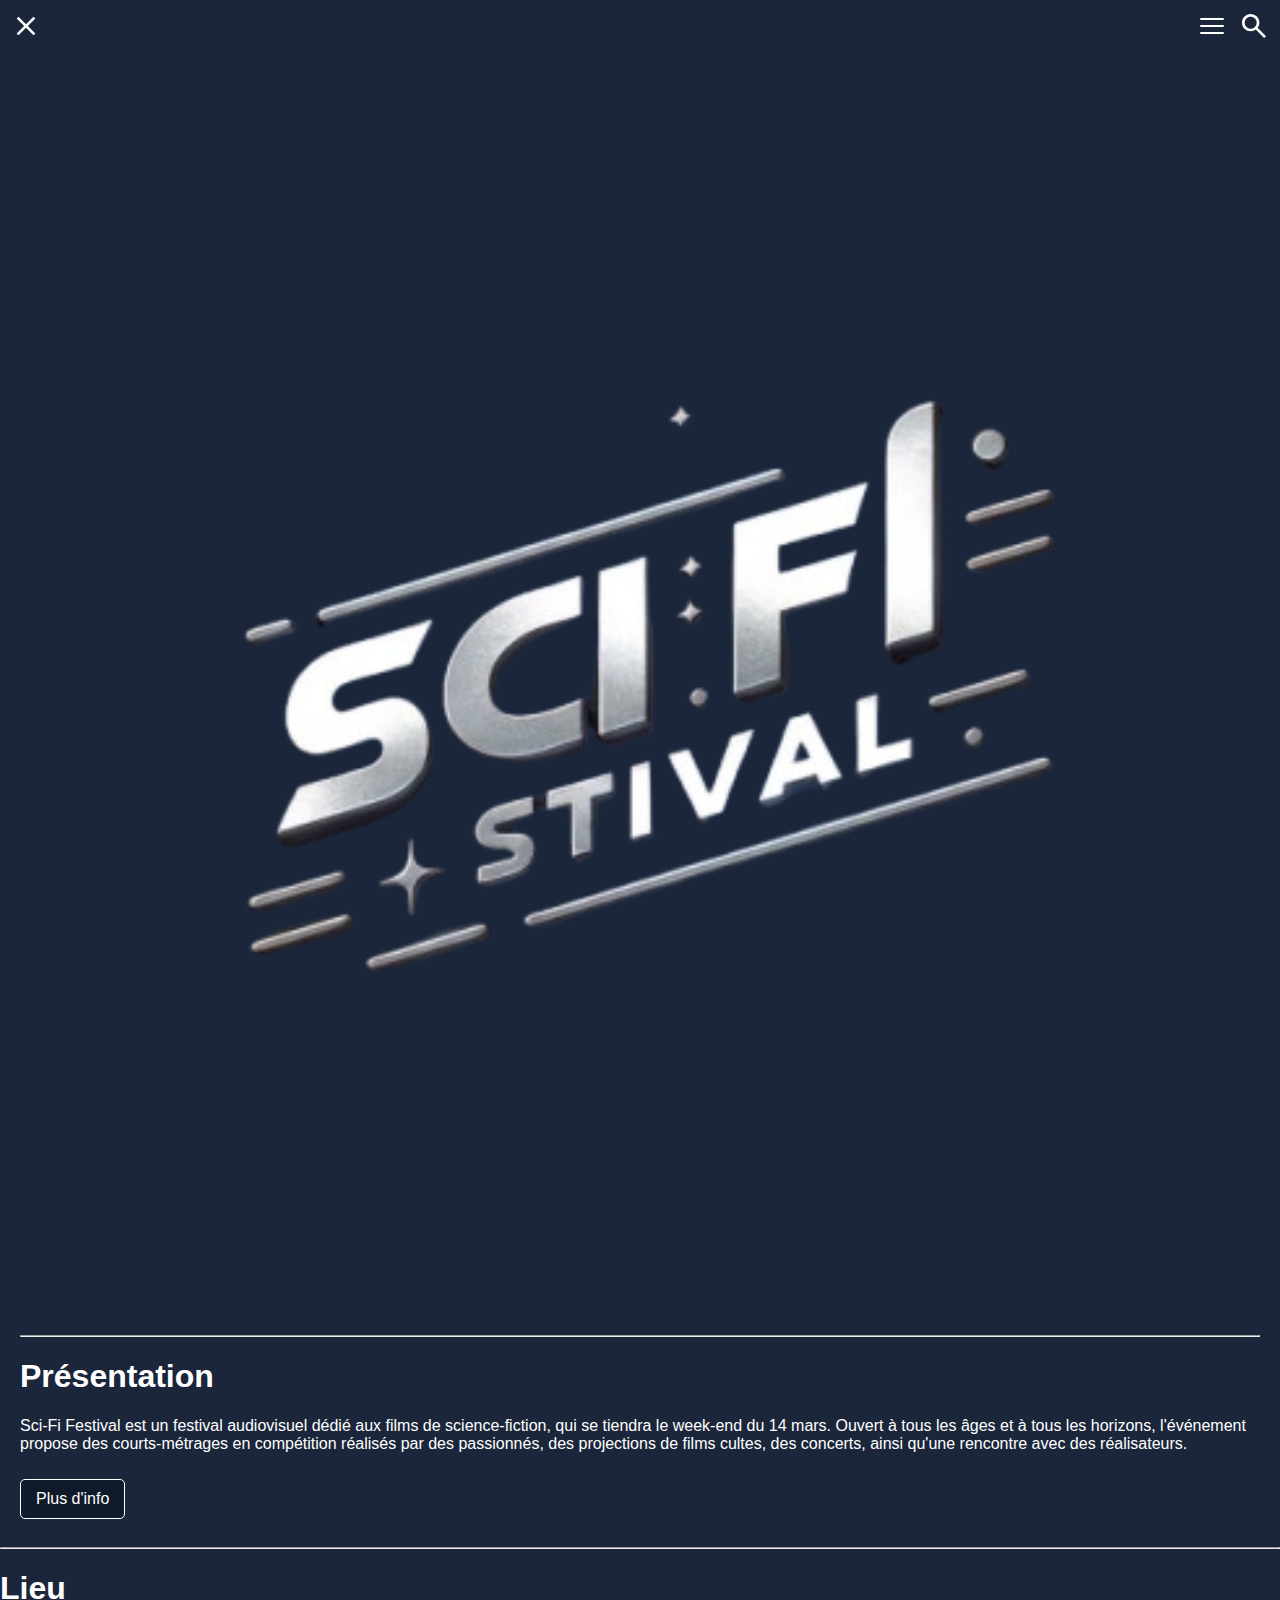
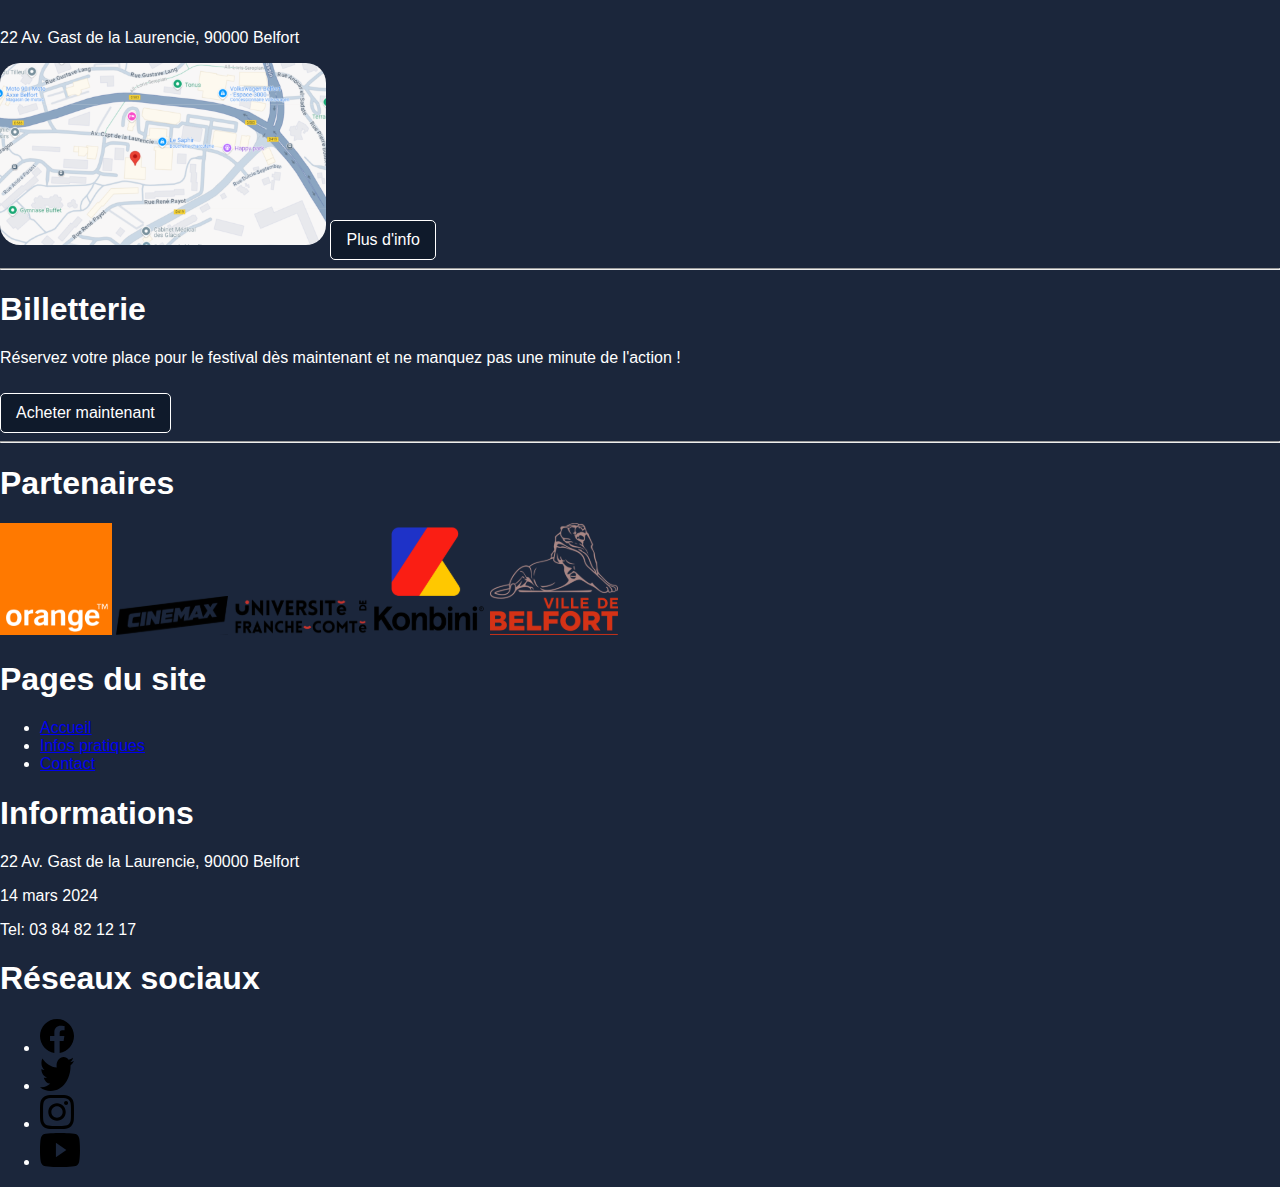
==== index.html @ 26fe4dee "3" ====
<!DOCTYPE html>
<html lang="fr">
<head>
    <meta charset="UTF-8">
    <meta name="viewport" content="width=device-width, initial-scale=1.0">
    <title>Sci-Fi Festival</title>
    <link rel="stylesheet" href="src/css/style.css">
</head>
<body>
    <header class="header">
        <div class="header__close-icon">
            <img src="assets/icons/close.svg" alt="Fermer" class="close-icon">
        </div>

        <div class="header__icons">
            <img src="assets/icons/menu-open.svg" alt="Menu" class="menu-icon">
            <img src="assets/icons/search.svg" alt="Recherche" class="search-icon">
        </div>

        <div class="banner">
            <img src="assets/img/logo.svg" alt="Sci-Fi Festival" class="banner-image">
        </div>
    </header>

    <section class="presentation">
        <div class="presentation__title">
            <hr>
            <h1>Présentation</h1>
            <p>
                Sci-Fi Festival est un festival audiovisuel dédié aux films de science-fiction, qui se tiendra le week-end du 14 mars. Ouvert à tous les âges et à tous les horizons, l'événement propose des courts-métrages en compétition réalisés par des passionnés, des projections de films cultes, des concerts, ainsi qu'une rencontre avec des réalisateurs.
            </p>
            <a href="festival.html" class="btn">Plus d'info</a>
        </div>
    </section>

    <section class="lieu">
        <div class="lieu__title">
            <hr>
            <h1>Lieu</h1>
            <p>22 Av. Gast de la Laurencie, 90000 Belfort</p>
            <img src="assets/img/carte.svg" alt="Carte du lieu">
            <a href="lieu.html" class="btn">Plus d'info</a>
        </div>
    </section>

    <section class="billetterie">
        <div class="billetterie__title">
            <hr>
            <h1>Billetterie</h1>
            <p>Réservez votre place pour le festival dès maintenant et ne manquez pas une minute de l'action !</p>
            <a href="billetterie.html" class="btn">Acheter maintenant</a>
        </div>
    </section>

    <section class="partenaires">
        <div class="partenaire__title">
            <hr>
            <h1>Partenaires</h1>
            <div class="partners-logos">
                <img src="assets/img/orange.svg" alt="Orange">
                <img src="assets/img/cinemax.svg" alt="Cinemax">
                <img src="assets/img/univ.svg" alt="Université Franche-Comté">
                <img src="assets/img/konbini.svg" alt="Konbini">
                <img src="assets/img/ville.svg" alt="Ville de Belfort">
            </div>
        </div>
    </section>

    <footer>
        <div class="footer">
            <div class="footer__section">
                <h1>Pages du site</h1>
                <ul>
                    <li><a href="index.html">Accueil</a></li>
                    <li><a href="infos.html">Infos pratiques</a></li>
                    <li><a href="contact.html">Contact</a></li>
                </ul>
            </div>
            <div class="footer__section">
                <h1>Informations</h1>
                <p>22 Av. Gast de la Laurencie, 90000 Belfort</p>
                <p>14 mars 2024</p>
                <p>Tel: 03 84 82 12 17</p>
            </div>
            <div class="footer__section">
                <h1>Réseaux sociaux</h1>
                <ul class="socials">
                    <li><a href="#"><img src="assets/icons/facebook.svg" alt="Facebook"></a></li>
                    <li><a href="#"><img src="assets/icons/twitter.svg" alt="Twitter"></a></li>
                    <li><a href="#"><img src="assets/icons/ibstagram.svg" alt="Instagram"></a></li>
                    <li><a href="#"><img src="assets/icons/youtube.svg" alt="youtube"></a></li>
                </ul>
            </div>
        </div>
    </footer>
</body>
</html>
---- src/css/style.css ----
/*   
Le fichier style.css aggrège l'ensemble du code css, 
découpé en différents fichiers correspondant à aux composants de l'interface
La règle @import permet d'importer ici tous les fichiers css utilisés.
Soyez attentifs à l'ordre d'import :
  1. les polices via Google Font
  2. Les libraries (Vendors)
  3. Les variables (Utils)
  4. Les règles générales (Base)
  5. Les règles de composition (Layout)
  6. Les composant d'interface (Components)
*/

@import url('https://fonts.googleapis.com/css2?family=Inter:wght@100;200;300;400;500;600;700;800;900&family=Orbitron:wght@400..900&family=Playfair+Display:wght@700&display=swap');

/* Vendors */
@import "vendors/normalize.css";

/* Utils */
@import "utils/style.css";

/* Base */
@import "base/main.css";
@import "base/media.css";

/* Layout */
@import "layout/header.css";
@import "layout/footer.css";

/* Components */
@import "components/menu.css";
@import "components/hero.css";
@import "components/section.css";
@import "components/intro.css";
@import "components/work.css";
@import "components/stats.css";
@import "components/button.css";
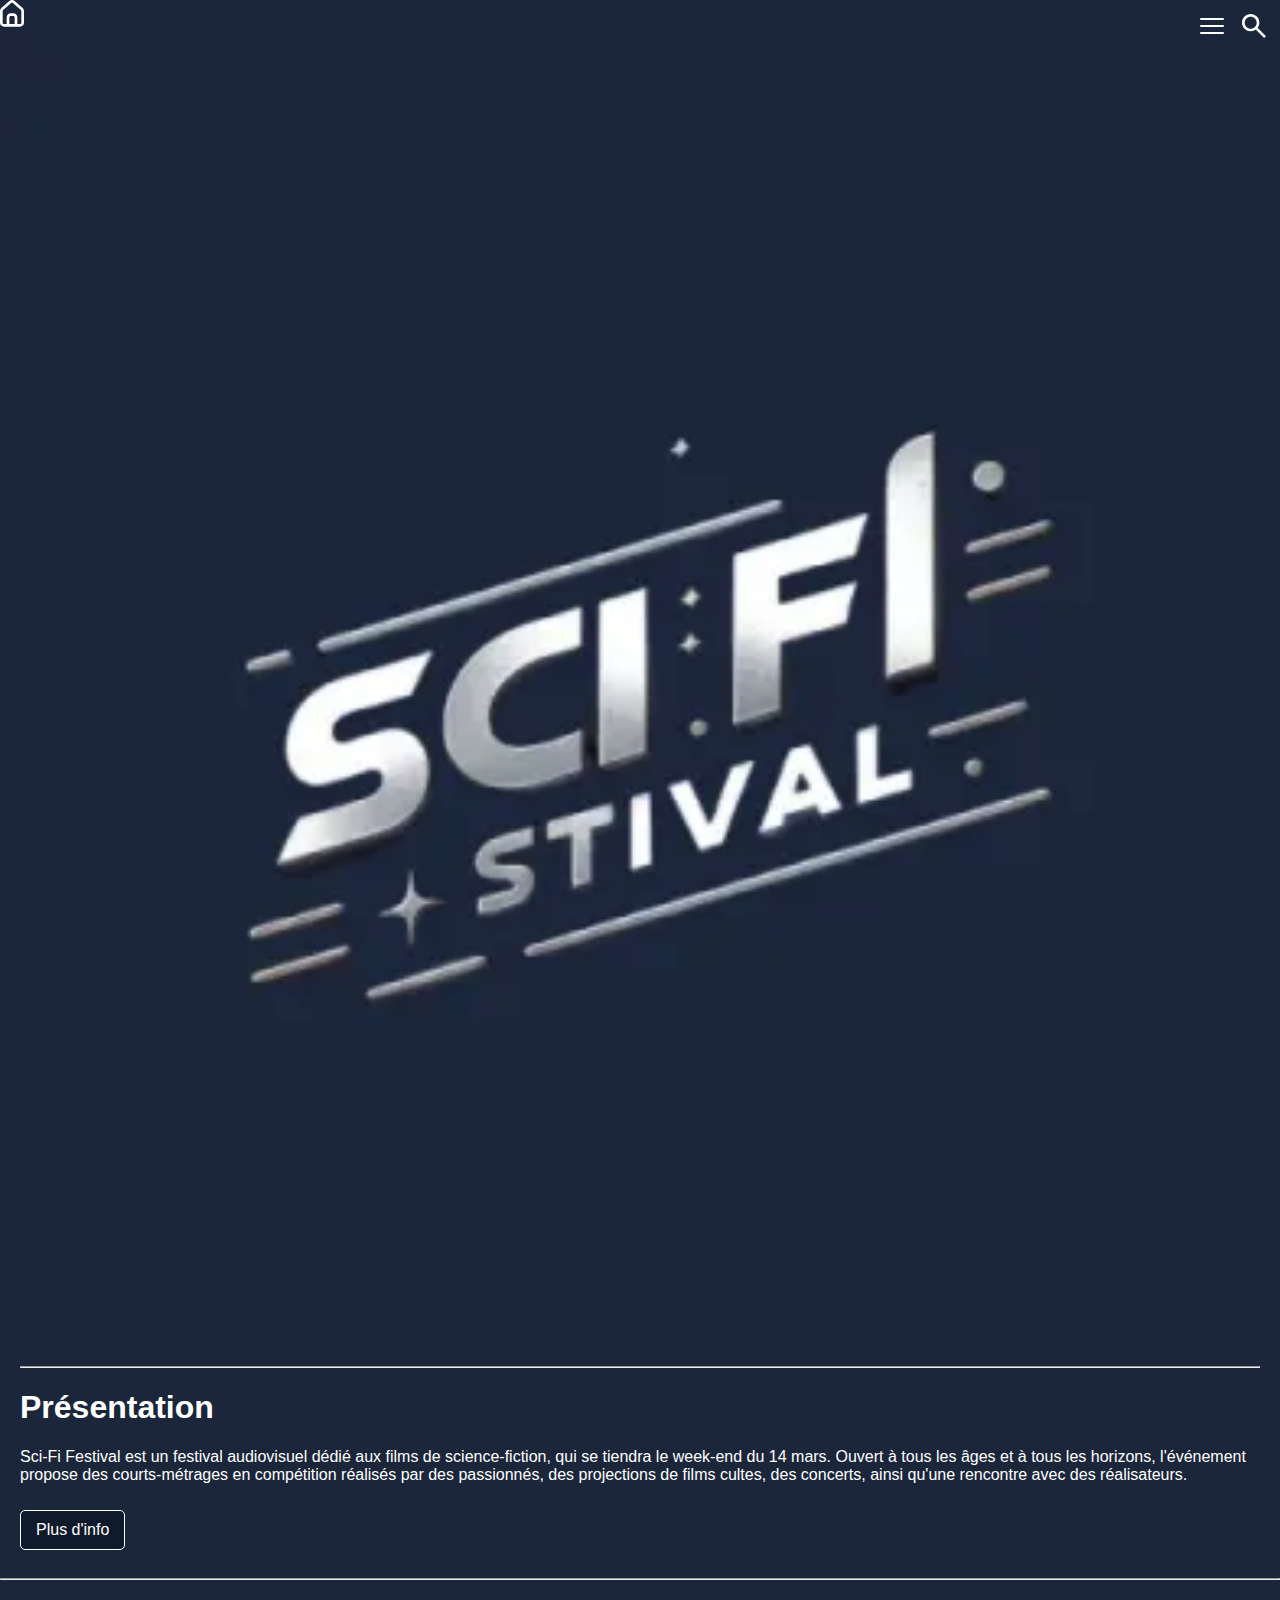
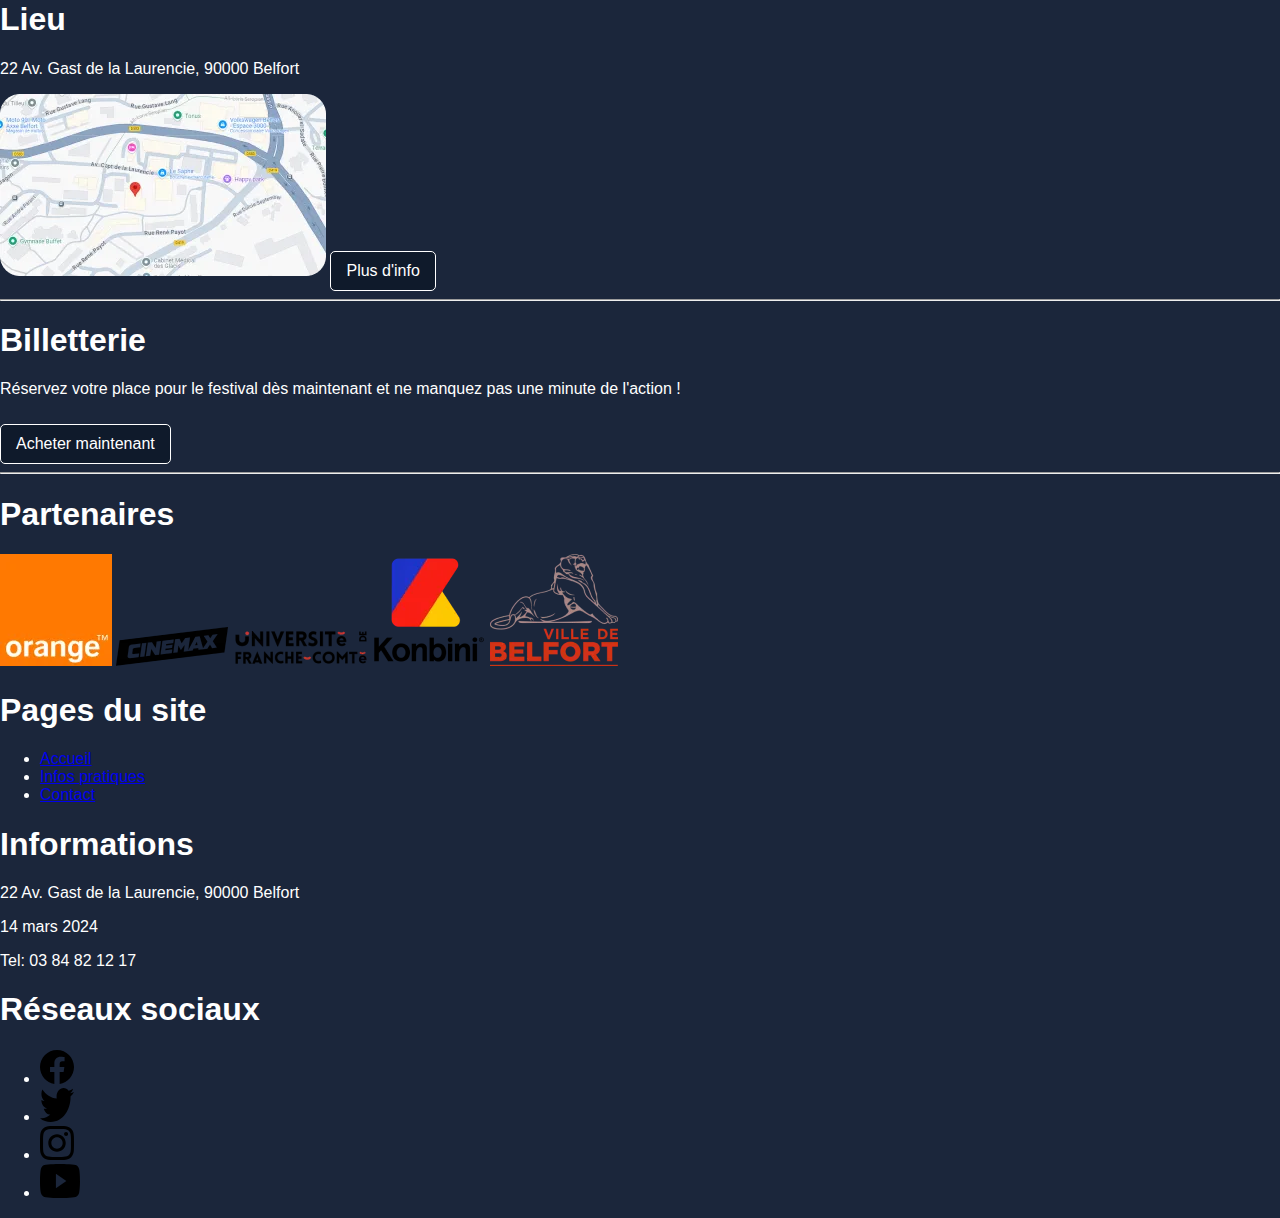
==== commit 60febe32: "contact" ====
--- a/index.html
+++ b/index.html
@@ -8,19 +8,18 @@
 </head>
 <body>
     <header class="header">
-        <div class="header__close-icon">
-            <img src="assets/icons/close.svg" alt="Fermer" class="close-icon">
+        <div class="header__accueil--icon">
+            <img src="/assets/icons/Vector.svg" alt="page accueil" class="accueil-icon">
         </div>
 
         <div class="header__icons">
-            <img src="assets/icons/menu-open.svg" alt="Menu" class="menu-icon">
-            <img src="assets/icons/search.svg" alt="Recherche" class="search-icon">
-        </div>
-
-        <div class="banner">
-            <img src="assets/img/logo.svg" alt="Sci-Fi Festival" class="banner-image">
+            <img src="/assets/icons/menu-open.svg" alt="Menu" class="menu-icon">
+            <img src="/assets/icons/search.svg" alt="Recherche" class="search-icon">
         </div>
     </header>
+        <div class="banner">
+            <img src="/assets/img/logo.webp" alt="Sci-Fi Festival" class="banner-image">
+        </div>
 
     <section class="presentation">
         <div class="presentation__title">
@@ -38,7 +37,7 @@
             <hr>
             <h1>Lieu</h1>
             <p>22 Av. Gast de la Laurencie, 90000 Belfort</p>
-            <img src="assets/img/carte.svg" alt="Carte du lieu">
+            <img src="/assets/img/carte.webp" alt="Carte du lieu">
             <a href="lieu.html" class="btn">Plus d'info</a>
         </div>
     </section>
@@ -57,11 +56,11 @@
             <hr>
             <h1>Partenaires</h1>
             <div class="partners-logos">
-                <img src="assets/img/orange.svg" alt="Orange">
-                <img src="assets/img/cinemax.svg" alt="Cinemax">
-                <img src="assets/img/univ.svg" alt="Université Franche-Comté">
-                <img src="assets/img/konbini.svg" alt="Konbini">
-                <img src="assets/img/ville.svg" alt="Ville de Belfort">
+                <img src="/assets/img/orange.webp" alt="Orange">
+                <img src="/assets/img/cinemax.webp" alt="Cinemax">
+                <img src="/assets/img/univ.webp" alt="Université Franche-Comté">
+                <img src="/assets/img/konbini.webp" alt="Konbini">
+                <img src="/assets/img/ville.webp" alt="Ville de Belfort">
             </div>
         </div>
     </section>
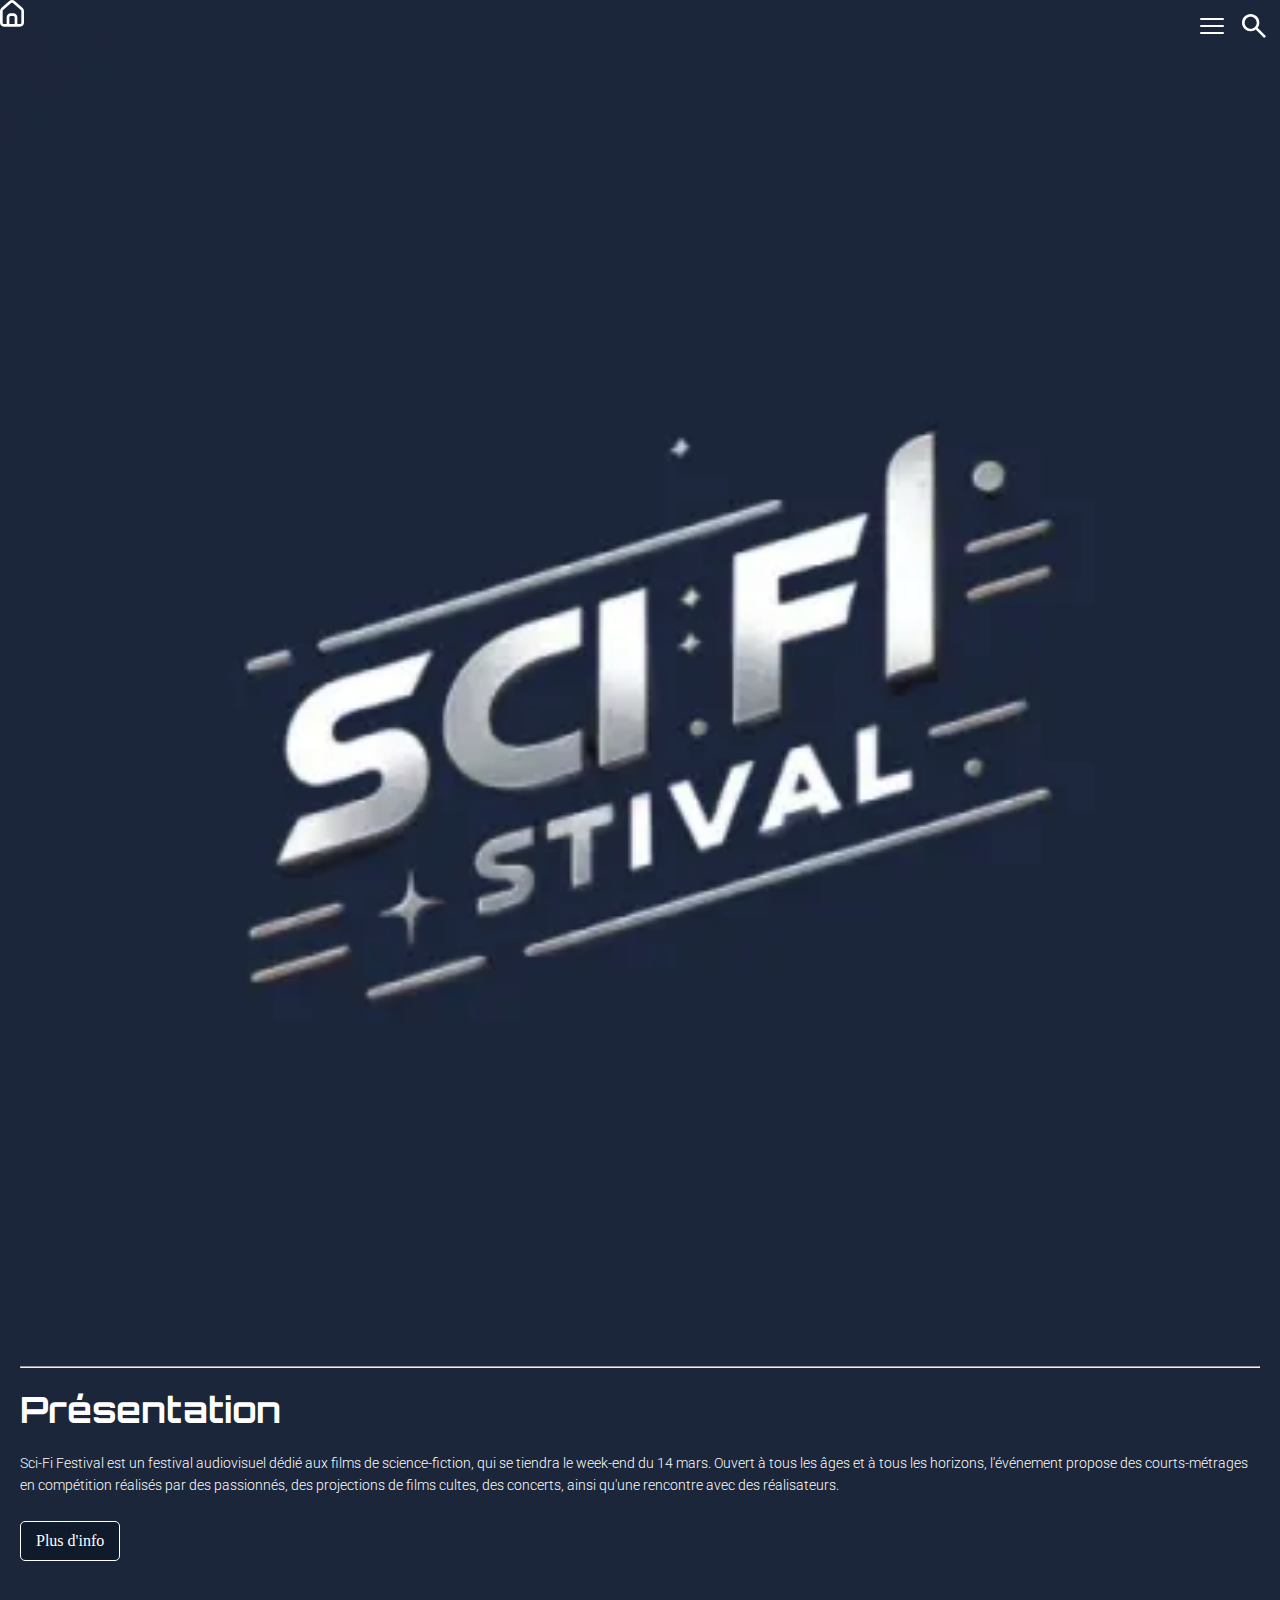
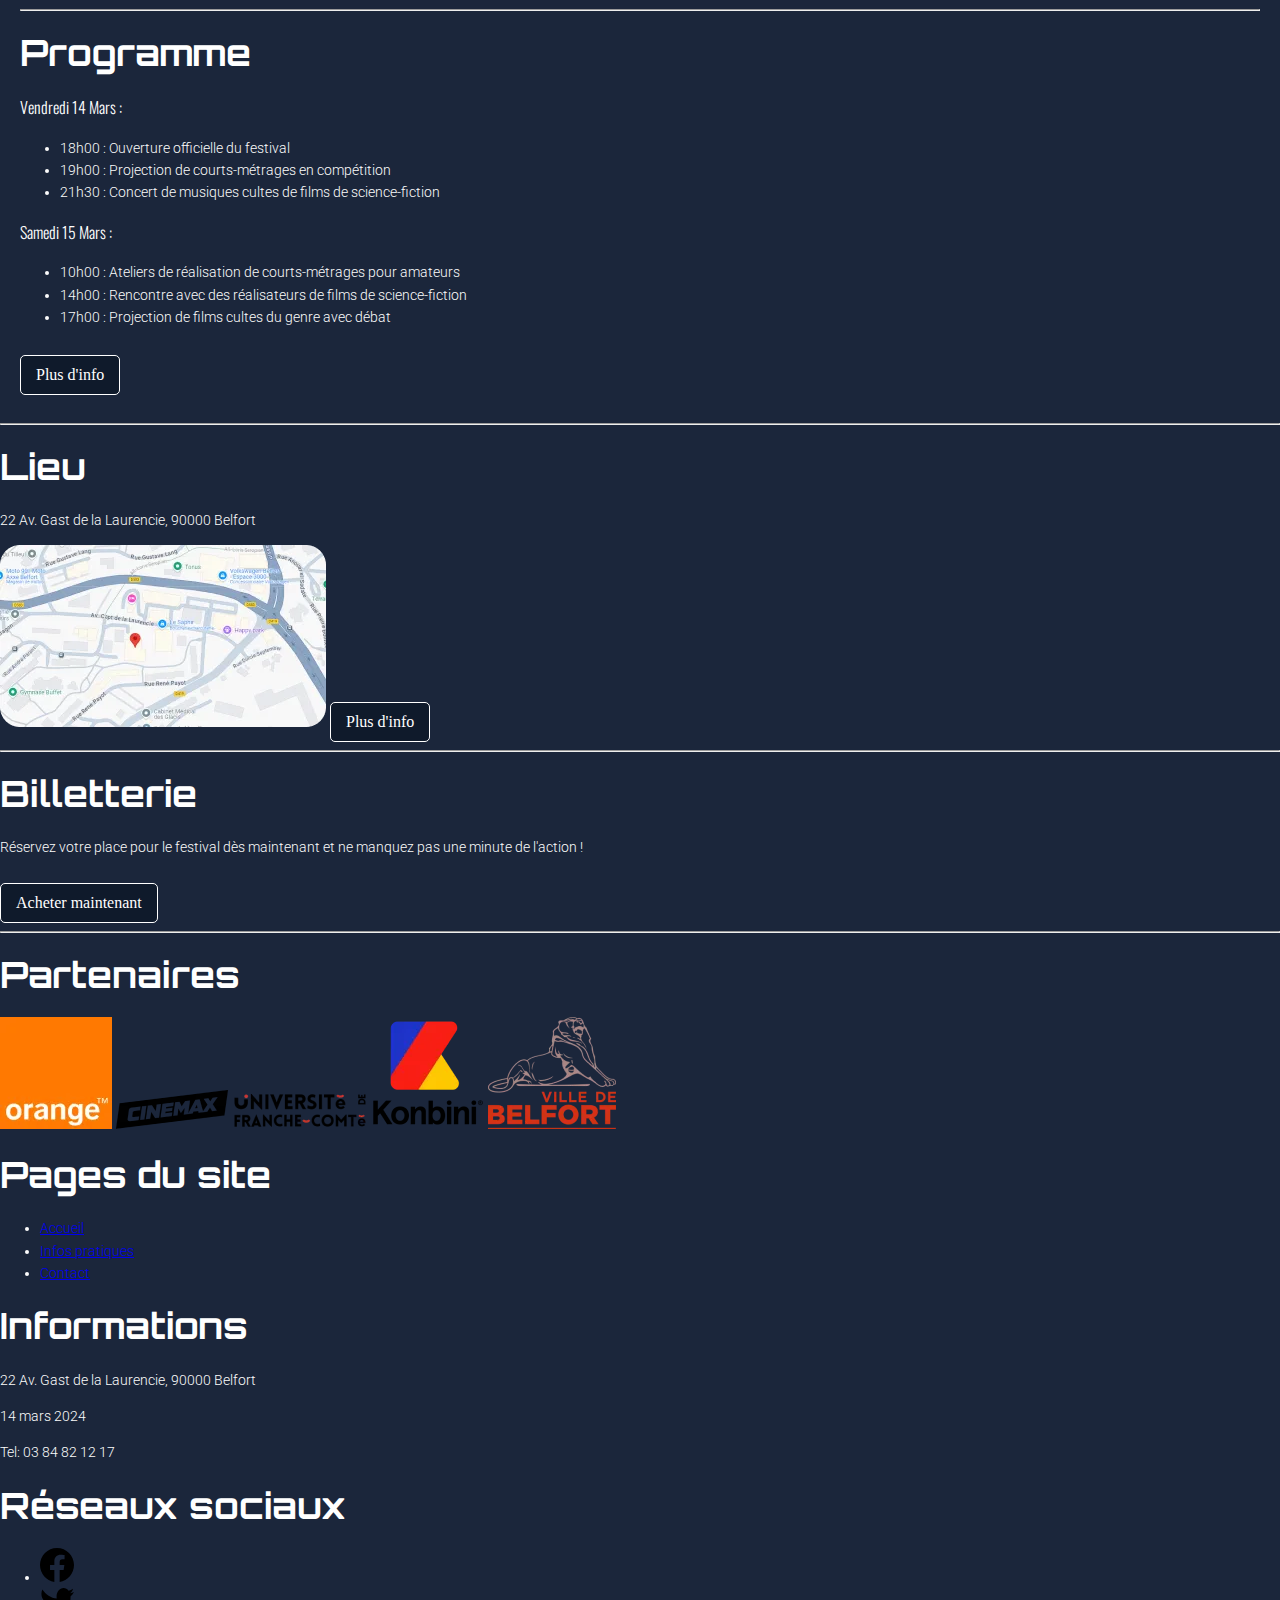
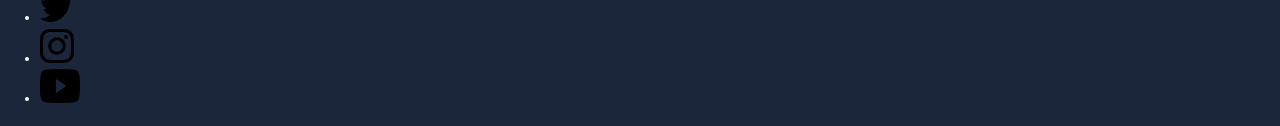
==== commit e4af6b17: "font" ====
--- a/index.html
+++ b/index.html
@@ -11,15 +11,15 @@
         <div class="header__accueil--icon">
             <img src="/assets/icons/Vector.svg" alt="page accueil" class="accueil-icon">
         </div>
-
         <div class="header__icons">
             <img src="/assets/icons/menu-open.svg" alt="Menu" class="menu-icon">
             <img src="/assets/icons/search.svg" alt="Recherche" class="search-icon">
         </div>
     </header>
-        <div class="banner">
-            <img src="/assets/img/logo.webp" alt="Sci-Fi Festival" class="banner-image">
-        </div>
+
+    <div class="banner">
+        <img src="/assets/img/logo.webp" alt="Sci-Fi Festival" class="banner-image">
+    </div>
 
     <section class="presentation">
         <div class="presentation__title">
@@ -29,6 +29,45 @@
                 Sci-Fi Festival est un festival audiovisuel dédié aux films de science-fiction, qui se tiendra le week-end du 14 mars. Ouvert à tous les âges et à tous les horizons, l'événement propose des courts-métrages en compétition réalisés par des passionnés, des projections de films cultes, des concerts, ainsi qu'une rencontre avec des réalisateurs.
             </p>
             <a href="festival.html" class="btn">Plus d'info</a>
+        </div>
+    </section>
+
+    <!-- Section Programme -->
+    <section class="programme">
+        <div class="programme__title">
+            <hr>
+            <h1>Programme</h1>
+            <h2>Vendredi 14 Mars :</h2>
+            <ul class="programme__list">
+                <li class="programme__item">
+                    <span class="programme__time">18h00 :</span>
+                    <span class="programme__event">Ouverture officielle du festival</span>
+                </li>
+                <li class="programme__item">
+                    <span class="programme__time">19h00 :</span>
+                    <span class="programme__event">Projection de courts-métrages en compétition</span>
+                </li>
+                <li class="programme__item">
+                    <span class="programme__time">21h30 :</span>
+                    <span class="programme__event">Concert de musiques cultes de films de science-fiction</span>
+                </li>
+            </ul>
+            <h2>Samedi 15 Mars :</h2>
+            <ul class="programme__list">
+                <li class="programme__item">
+                    <span class="programme__time">10h00 :</span>
+                    <span class="programme__event">Ateliers de réalisation de courts-métrages pour amateurs</span>
+                </li>
+                <li class="programme__item">
+                    <span class="programme__time">14h00 :</span>
+                    <span class="programme__event">Rencontre avec des réalisateurs de films de science-fiction</span>
+                </li>
+                <li class="programme__item">
+                    <span class="programme__time">17h00 :</span>
+                    <span class="programme__event">Projection de films cultes du genre avec débat</span>
+                </li>
+            </ul>
+            <a href="programme.html" class="btn">Plus d'info</a>
         </div>
     </section>
 
--- a/src/css/style.css
+++ b/src/css/style.css
@@ -12,12 +12,13 @@
 */
 
 @import url('https://fonts.googleapis.com/css2?family=Inter:wght@100;200;300;400;500;600;700;800;900&family=Orbitron:wght@400..900&family=Playfair+Display:wght@700&display=swap');
-
+@import url('https://fonts.googleapis.com/css2?family=Inter:wght@100;200;300;400;500;600;700;800;900&family=Orbitron:wght@400..900&family=Playfair+Display:wght@700&family=Roboto:ital,wght@0,100;0,300;0,400;0,500;0,700;0,900;1,100;1,300;1,400;1,500;1,700;1,900&display=swap');
+@import url('https://fonts.googleapis.com/css2?family=Inter:wght@100;200;300;400;500;600;700;800;900&family=Orbitron:wght@400..900&family=Oswald:wght@200..700&family=Playfair+Display:wght@700&family=Roboto:ital,wght@0,100;0,300;0,400;0,500;0,700;0,900;1,100;1,300;1,400;1,500;1,700;1,900&display=swap');
 /* Vendors */
 @import "vendors/normalize.css";
 
 /* Utils */
-@import "utils/style.css";
+@import "utils/variable.css";
 
 /* Base */
 @import "base/main.css";
@@ -28,10 +29,4 @@
 @import "layout/footer.css";
 
 /* Components */
-@import "components/menu.css";
-@import "components/hero.css";
-@import "components/section.css";
-@import "components/intro.css";
-@import "components/work.css";
-@import "components/stats.css";
-@import "components/button.css";+@import "components/";
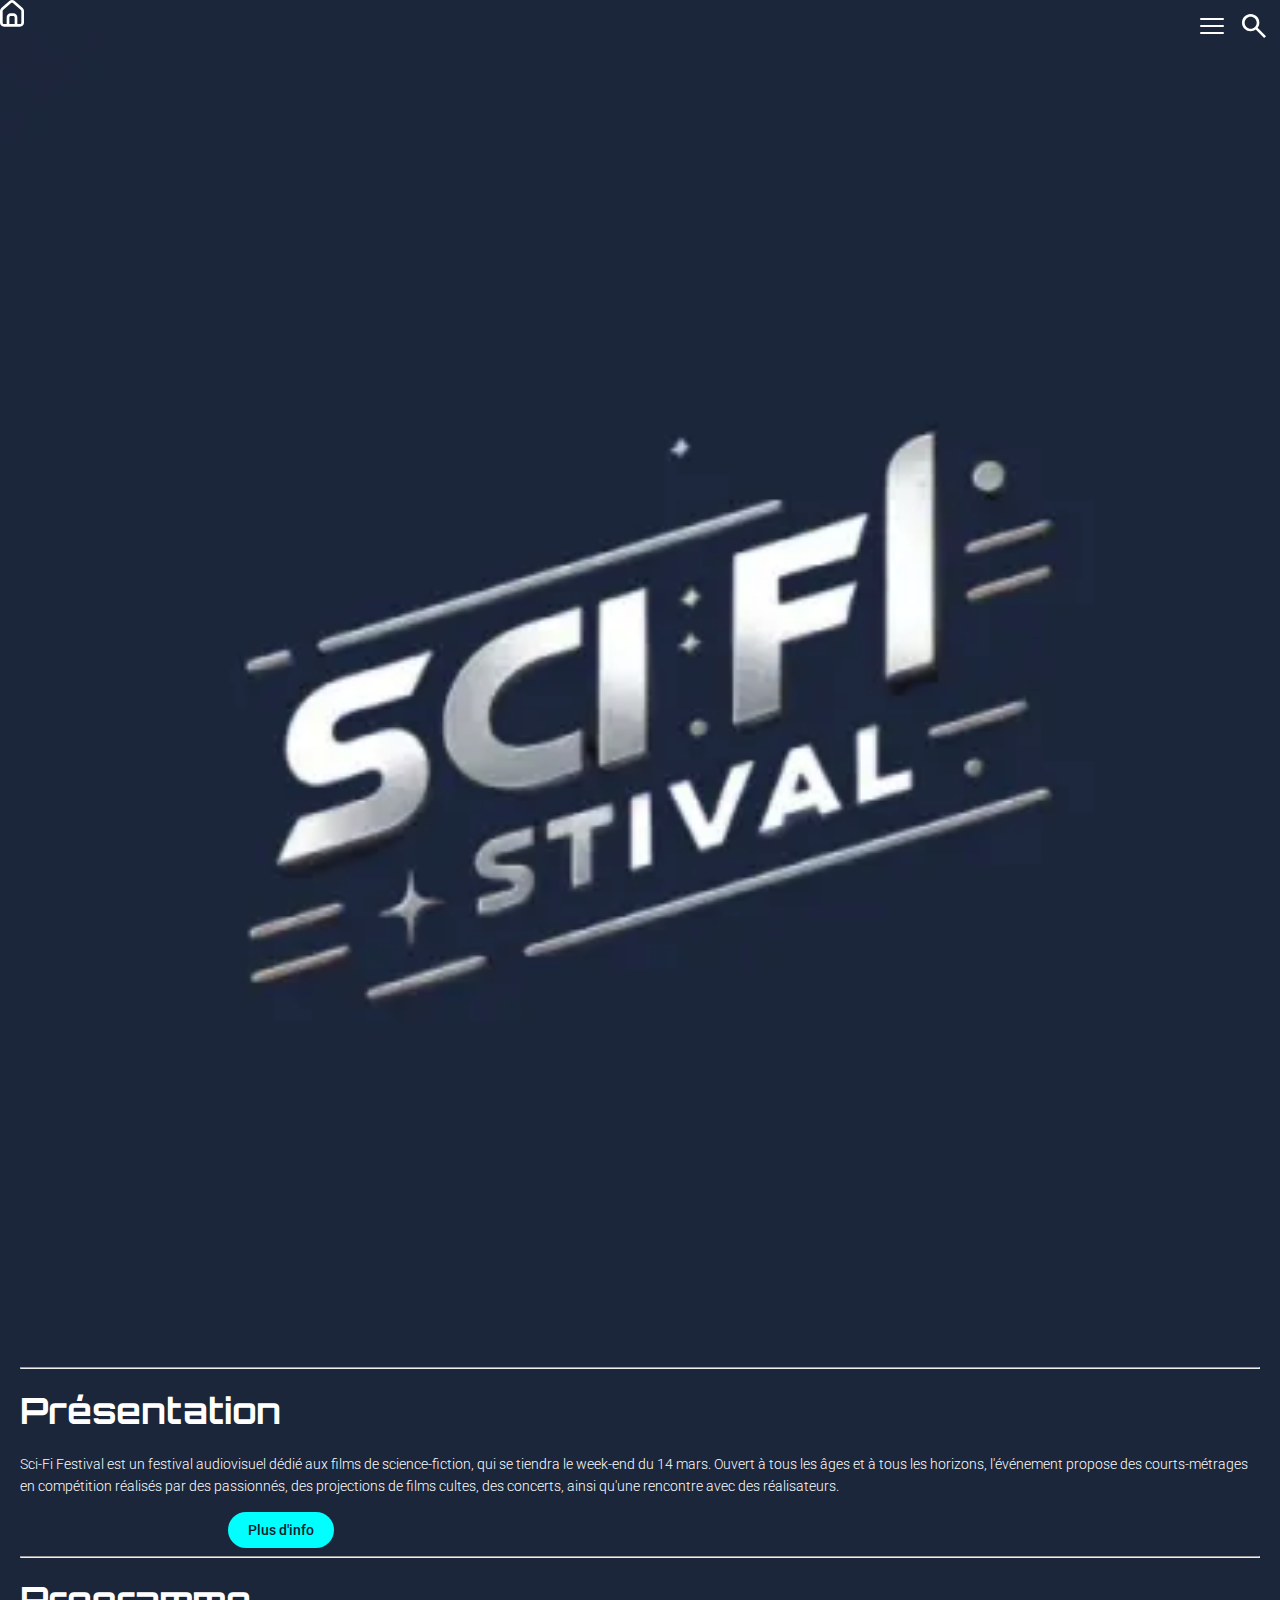
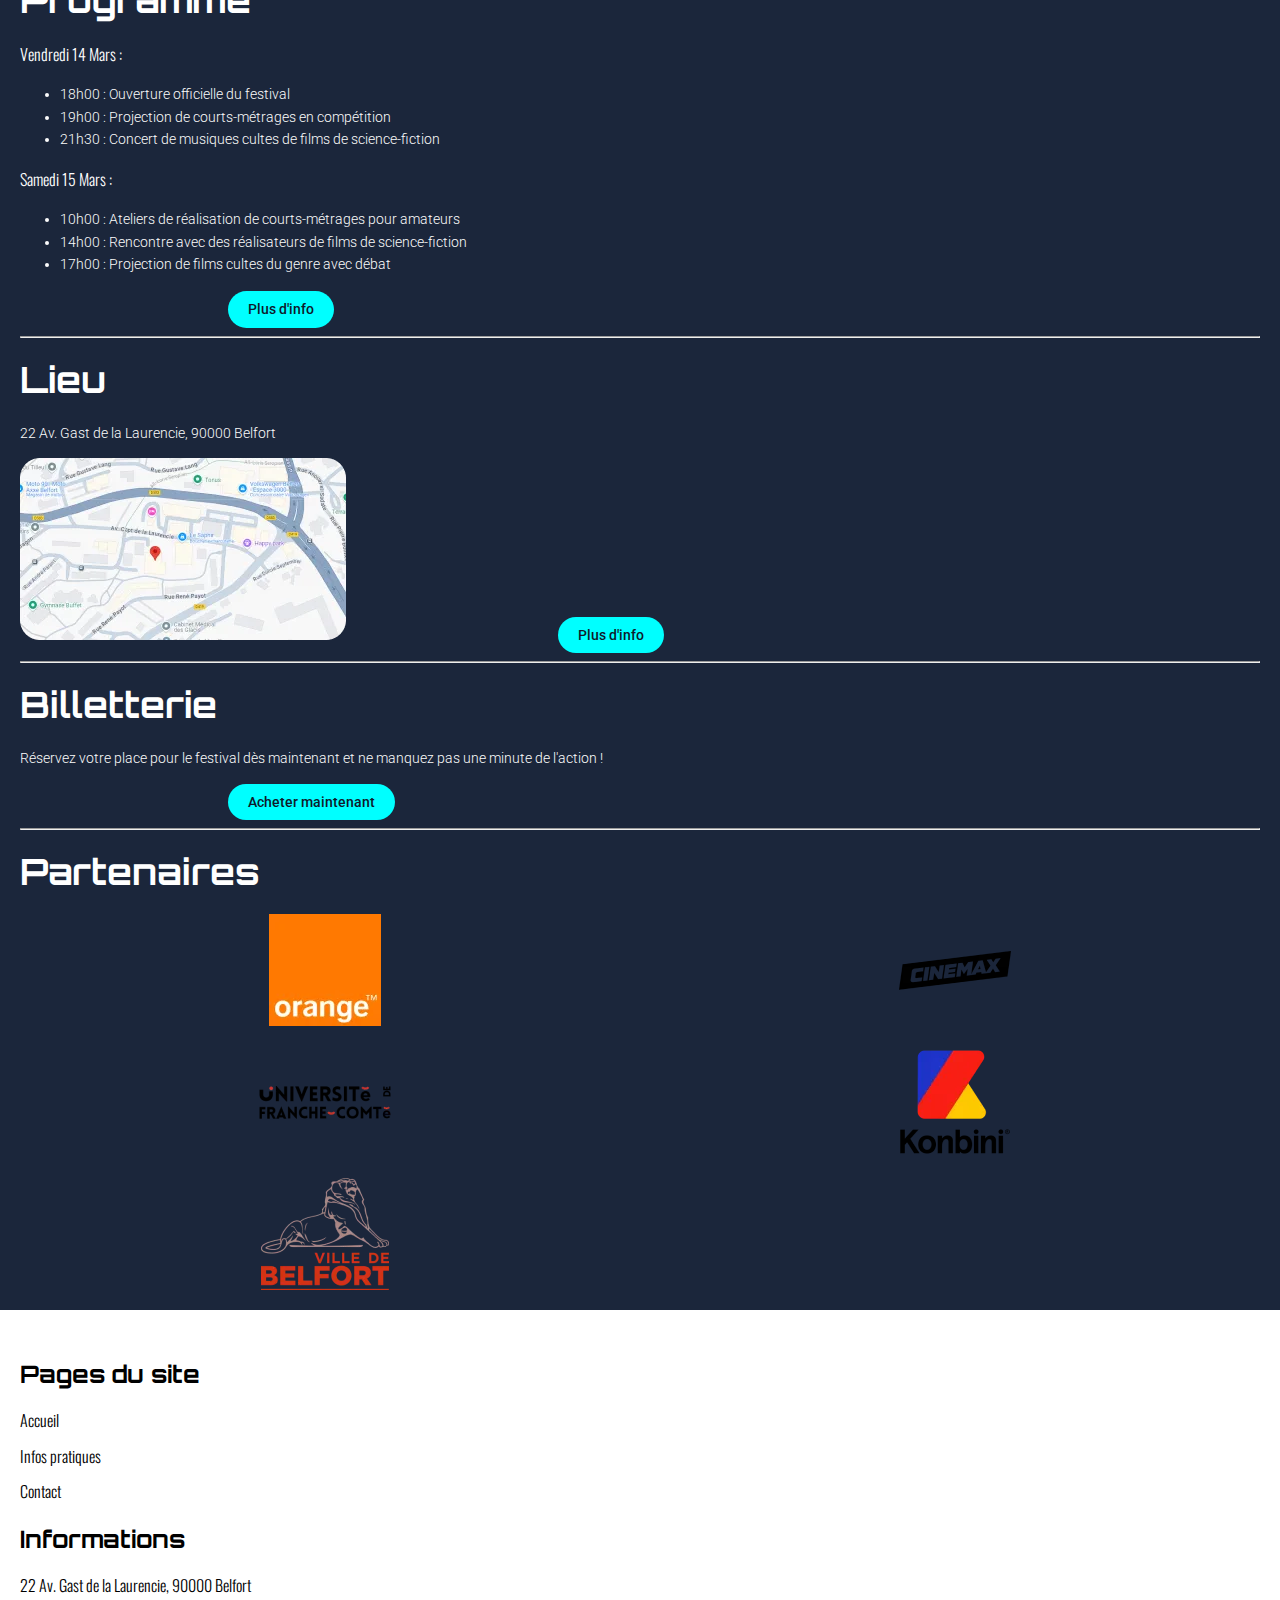
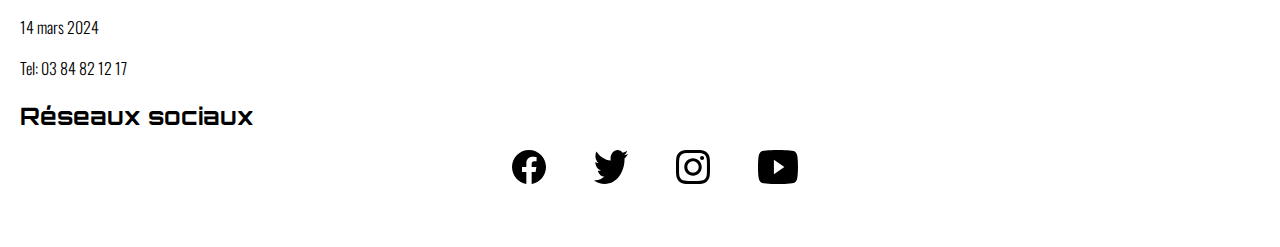
==== commit f4492b56: "css et js avancé" ====
--- a/index.html
+++ b/index.html
@@ -5,34 +5,50 @@
     <meta name="viewport" content="width=device-width, initial-scale=1.0">
     <title>Sci-Fi Festival</title>
     <link rel="stylesheet" href="src/css/style.css">
+    
 </head>
 <body>
-    <header class="header">
-        <div class="header__accueil--icon">
-            <img src="/assets/icons/Vector.svg" alt="page accueil" class="accueil-icon">
-        </div>
-        <div class="header__icons">
-            <img src="/assets/icons/menu-open.svg" alt="Menu" class="menu-icon">
-            <img src="/assets/icons/search.svg" alt="Recherche" class="search-icon">
-        </div>
-    </header>
-
-    <div class="banner">
-        <img src="/assets/img/logo.webp" alt="Sci-Fi Festival" class="banner-image">
+<header class="header">
+    <div class="header__accueil--icon">
+        <img src="/assets/icons/Vector.svg" alt="page accueil" class="accueil-icon">
     </div>
-
-    <section class="presentation">
-        <div class="presentation__title">
-            <hr>
-            <h1>Présentation</h1>
-            <p>
-                Sci-Fi Festival est un festival audiovisuel dédié aux films de science-fiction, qui se tiendra le week-end du 14 mars. Ouvert à tous les âges et à tous les horizons, l'événement propose des courts-métrages en compétition réalisés par des passionnés, des projections de films cultes, des concerts, ainsi qu'une rencontre avec des réalisateurs.
-            </p>
-            <a href="festival.html" class="btn">Plus d'info</a>
-        </div>
+    <div class="header__icons">
+        <img src="/assets/icons/menu-open.svg" alt="Menu" class="menu-icon">
+        <img src="/assets/icons/search.svg" alt="Recherche" class="search-icon">
+        <nav class="menu">
+            <button class="menu-toggle" aria-label="Ouvrir le menu">
+                <img src="./assets/icons/close.svg" alt="Menu Fermer">
+            </button>
+            <ul class="menu-list">
+                <li><a href="#infos-pratique">Infos pratique</a></li>
+                <li><a href="#billetterie">Billetterie</a></li>
+                <li><a href="#festival">Le festival</a></li>
+                <li><a href="#contact">Contact</a></li>
+                <li><a href="#inscription">Inscription</a></li>
+            </ul>
+            <button class="search-toggle" aria-label="Rechercher">
+                <img src="./assets/icons/search.svg" alt="Rechercher">
+            </button>
+        </nav>
+    </div>
+        
+</header>
+    
+<div class="banner">
+ <img src="/assets/img/logo.webp" alt="Sci-Fi Festival" class="banner-image">
+ </div>
+<main>
+ <section class="presentation">
+    <div class="presentation__title">
+         <hr>
+         <h1>Présentation</h1>
+         <p>
+         Sci-Fi Festival est un festival audiovisuel dédié aux films de science-fiction, qui se tiendra le week-end du 14 mars. Ouvert à tous les âges et à tous les horizons, l'événement propose des courts-métrages en compétition réalisés par des passionnés, des projections de films cultes, des concerts, ainsi qu'une rencontre avec des réalisateurs.
+        </p>
+         <a href="festival.html" class="btn">Plus d'info</a>
+    </div>
     </section>
 
-    <!-- Section Programme -->
     <section class="programme">
         <div class="programme__title">
             <hr>
@@ -77,7 +93,7 @@
             <h1>Lieu</h1>
             <p>22 Av. Gast de la Laurencie, 90000 Belfort</p>
             <img src="/assets/img/carte.webp" alt="Carte du lieu">
-            <a href="lieu.html" class="btn">Plus d'info</a>
+            <a href="infos.html" class="btn">Plus d'info</a>
         </div>
     </section>
 
@@ -103,33 +119,34 @@
             </div>
         </div>
     </section>
-
-    <footer>
-        <div class="footer">
-            <div class="footer__section">
-                <h1>Pages du site</h1>
-                <ul>
-                    <li><a href="index.html">Accueil</a></li>
-                    <li><a href="infos.html">Infos pratiques</a></li>
-                    <li><a href="contact.html">Contact</a></li>
-                </ul>
+</main>
+<footer>
+         <div class="footer">
+                <div class="footer__section">
+                    <h1 class="footer__section--title">Pages du site</h1>
+                    <ul>
+                        <li><a href="index.html">Accueil</a></li>
+                        <li><a href="infos.html">Infos pratiques</a></li>
+                        <li><a href="contact.html">Contact</a></li>
+                    </ul>
+                </div>
+                <div class="footer__section">
+                    <h1 class="footer__section--title">Informations</h1>
+                    <p>22 Av. Gast de la Laurencie, 90000 Belfort</p>
+                    <p>14 mars 2024</p>
+                    <p>Tel: 03 84 82 12 17</p>
+                </div>
+                <div class="footer__section">
+                    <h1 class="footer__section--title">Réseaux sociaux</h1>
+                    <ul class="socials">
+                        <li><a href="#"><img src="assets/icons/facebook.svg" alt="Facebook"></a></li>
+                        <li><a href="#"><img src="assets/icons/twitter.svg" alt="Twitter"></a></li>
+                        <li><a href="#"><img src="assets/icons/ibstagram.svg" alt="Instagram"></a></li>
+                        <li><a href="#"><img src="assets/icons/youtube.svg" alt="youtube"></a></li>
+                    </ul>
+                </div>
             </div>
-            <div class="footer__section">
-                <h1>Informations</h1>
-                <p>22 Av. Gast de la Laurencie, 90000 Belfort</p>
-                <p>14 mars 2024</p>
-                <p>Tel: 03 84 82 12 17</p>
-            </div>
-            <div class="footer__section">
-                <h1>Réseaux sociaux</h1>
-                <ul class="socials">
-                    <li><a href="#"><img src="assets/icons/facebook.svg" alt="Facebook"></a></li>
-                    <li><a href="#"><img src="assets/icons/twitter.svg" alt="Twitter"></a></li>
-                    <li><a href="#"><img src="assets/icons/ibstagram.svg" alt="Instagram"></a></li>
-                    <li><a href="#"><img src="assets/icons/youtube.svg" alt="youtube"></a></li>
-                </ul>
-            </div>
-        </div>
     </footer>
+    <script src="src/js/script.js"></script>
 </body>
 </html>
--- a/src/css/style.css
+++ b/src/css/style.css
@@ -29,4 +29,9 @@
 @import "layout/footer.css";
 
 /* Components */
-@import "components/";
+@import "/src/css/components/carrouselpropos.css";
+@import "/src/css/components/menu.css";
+@import "/src/css/components/partenaires.css";
+@import "/src/css/components/valeurs.css";
+@import "/src/css/components/teamcontainer.css";
+@import "/src/css/components/inscription.css"
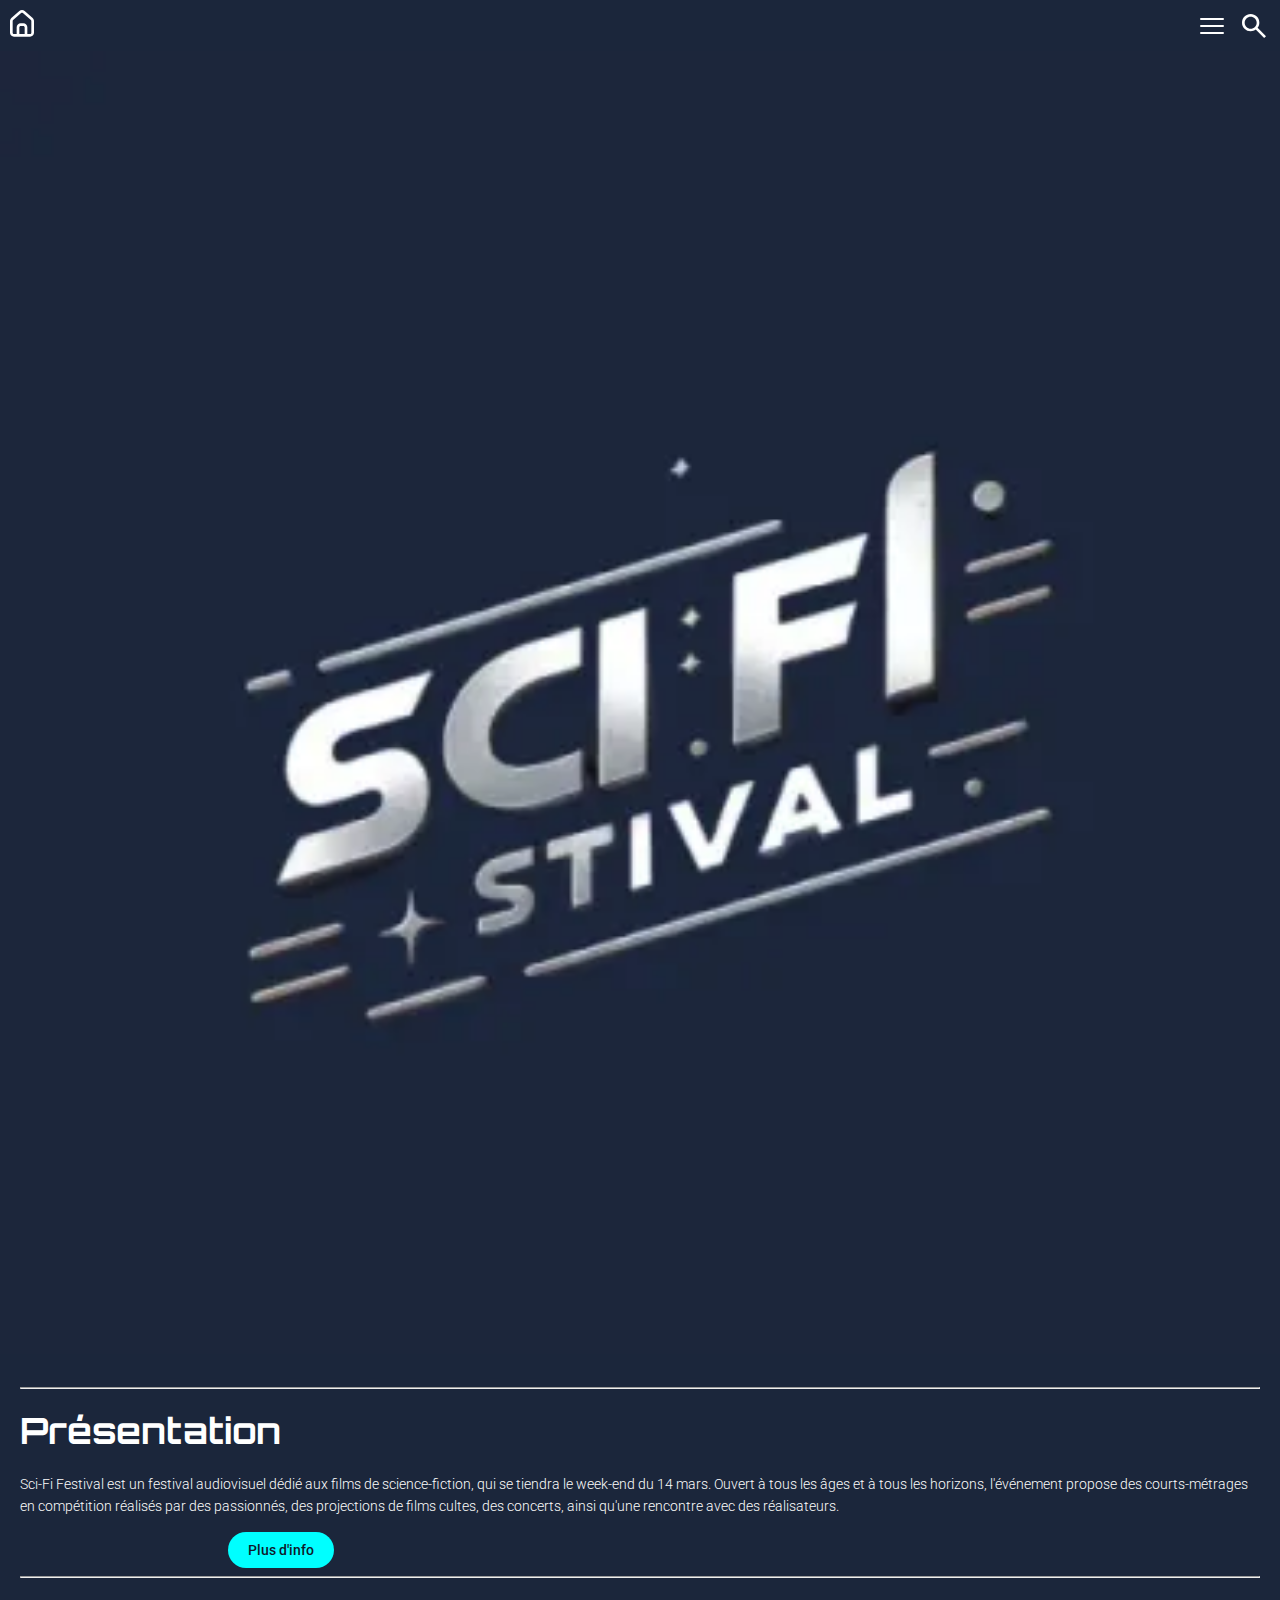
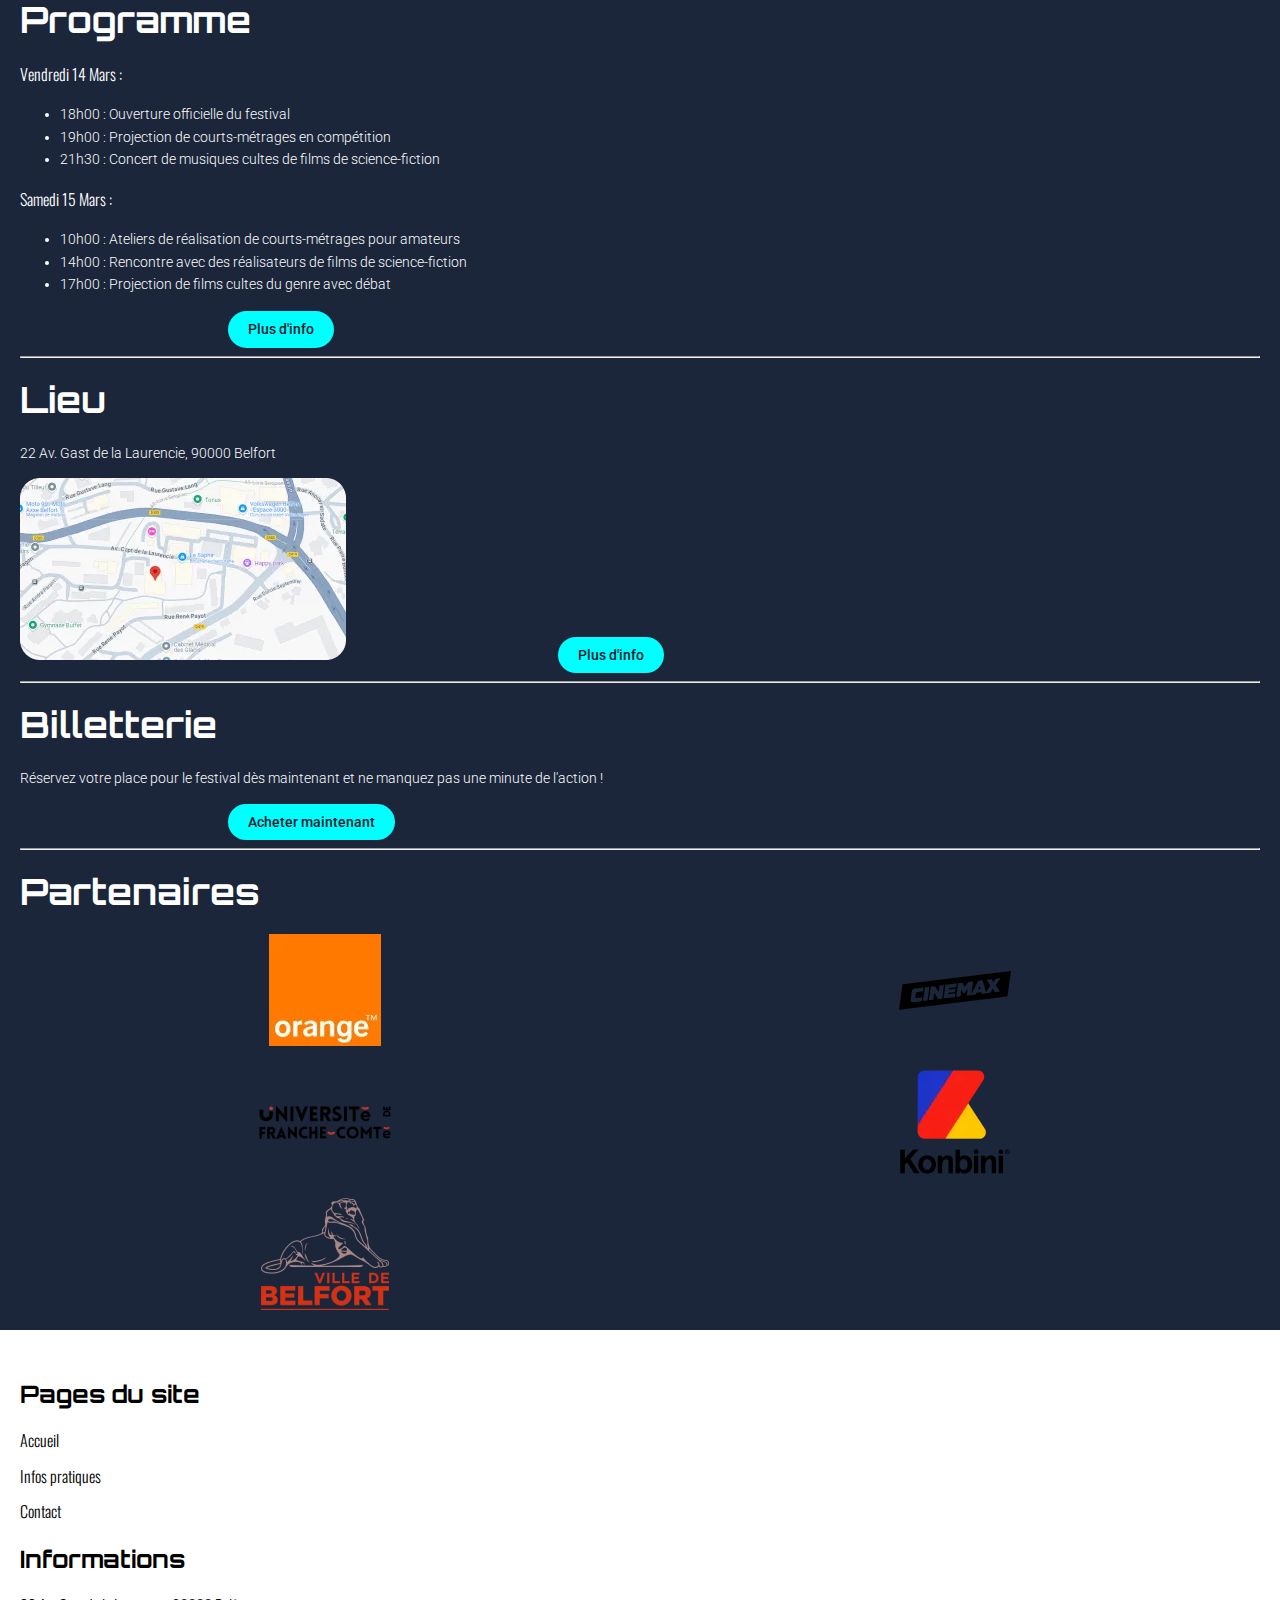
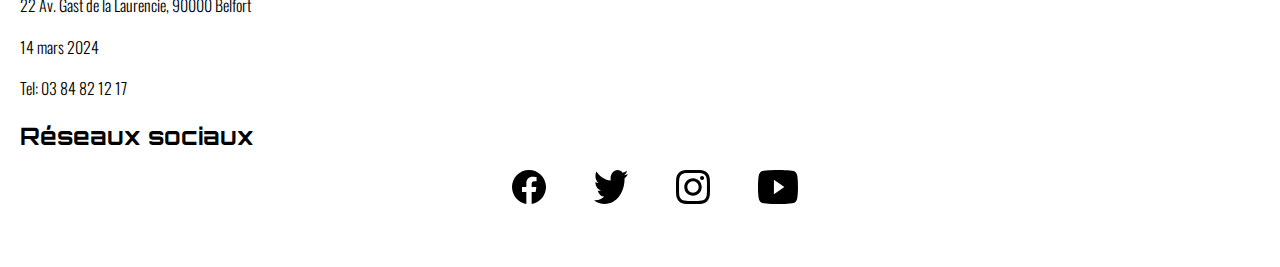
==== commit a97f5e4d: "css js" ====
--- a/index.html
+++ b/index.html
@@ -5,7 +5,7 @@
     <meta name="viewport" content="width=device-width, initial-scale=1.0">
     <title>Sci-Fi Festival</title>
     <link rel="stylesheet" href="src/css/style.css">
-    
+    <link rel="icon" type="image/png" href="/assets/favicon/favicon.png">
 </head>
 <body>
 <header class="header">
@@ -20,20 +20,19 @@
                 <img src="./assets/icons/close.svg" alt="Menu Fermer">
             </button>
             <ul class="menu-list">
-                <li><a href="#infos-pratique">Infos pratique</a></li>
-                <li><a href="#billetterie">Billetterie</a></li>
-                <li><a href="#festival">Le festival</a></li>
-                <li><a href="#contact">Contact</a></li>
-                <li><a href="#inscription">Inscription</a></li>
+                <li><a href="infos.html">Infos pratiques</a></li>
+                <li><a href="billeterie.html">Billetterie</a></li>
+                <li><a href="festival.html">Le festival</a></li>
+                <li><a href="programme.html">programmation</a></li>
+                <li><a href="contact.html">Contact</a></li>
+                <li><a href="inscription.html">Inscription</a></li>
             </ul>
             <button class="search-toggle" aria-label="Rechercher">
                 <img src="./assets/icons/search.svg" alt="Rechercher">
             </button>
         </nav>
-    </div>
-        
+    </div>       
 </header>
-    
 <div class="banner">
  <img src="/assets/img/logo.webp" alt="Sci-Fi Festival" class="banner-image">
  </div>
@@ -97,8 +96,8 @@
         </div>
     </section>
 
-    <section class="billetterie">
-        <div class="billetterie__title">
+    <section class="billet">
+        <div class="billetterie__accueil">
             <hr>
             <h1>Billetterie</h1>
             <p>Réservez votre place pour le festival dès maintenant et ne manquez pas une minute de l'action !</p>
--- a/src/css/style.css
+++ b/src/css/style.css
@@ -34,4 +34,8 @@
 @import "/src/css/components/partenaires.css";
 @import "/src/css/components/valeurs.css";
 @import "/src/css/components/teamcontainer.css";
-@import "/src/css/components/inscription.css"
+@import "/src/css/components/inscription.css";
+@import "/src/css/components/billeterie.css";
+@import "/src/css/components/contact.css";
+@import "/src/css/components/programmation.css";
+@import "/src/css/components/lightbox.css";